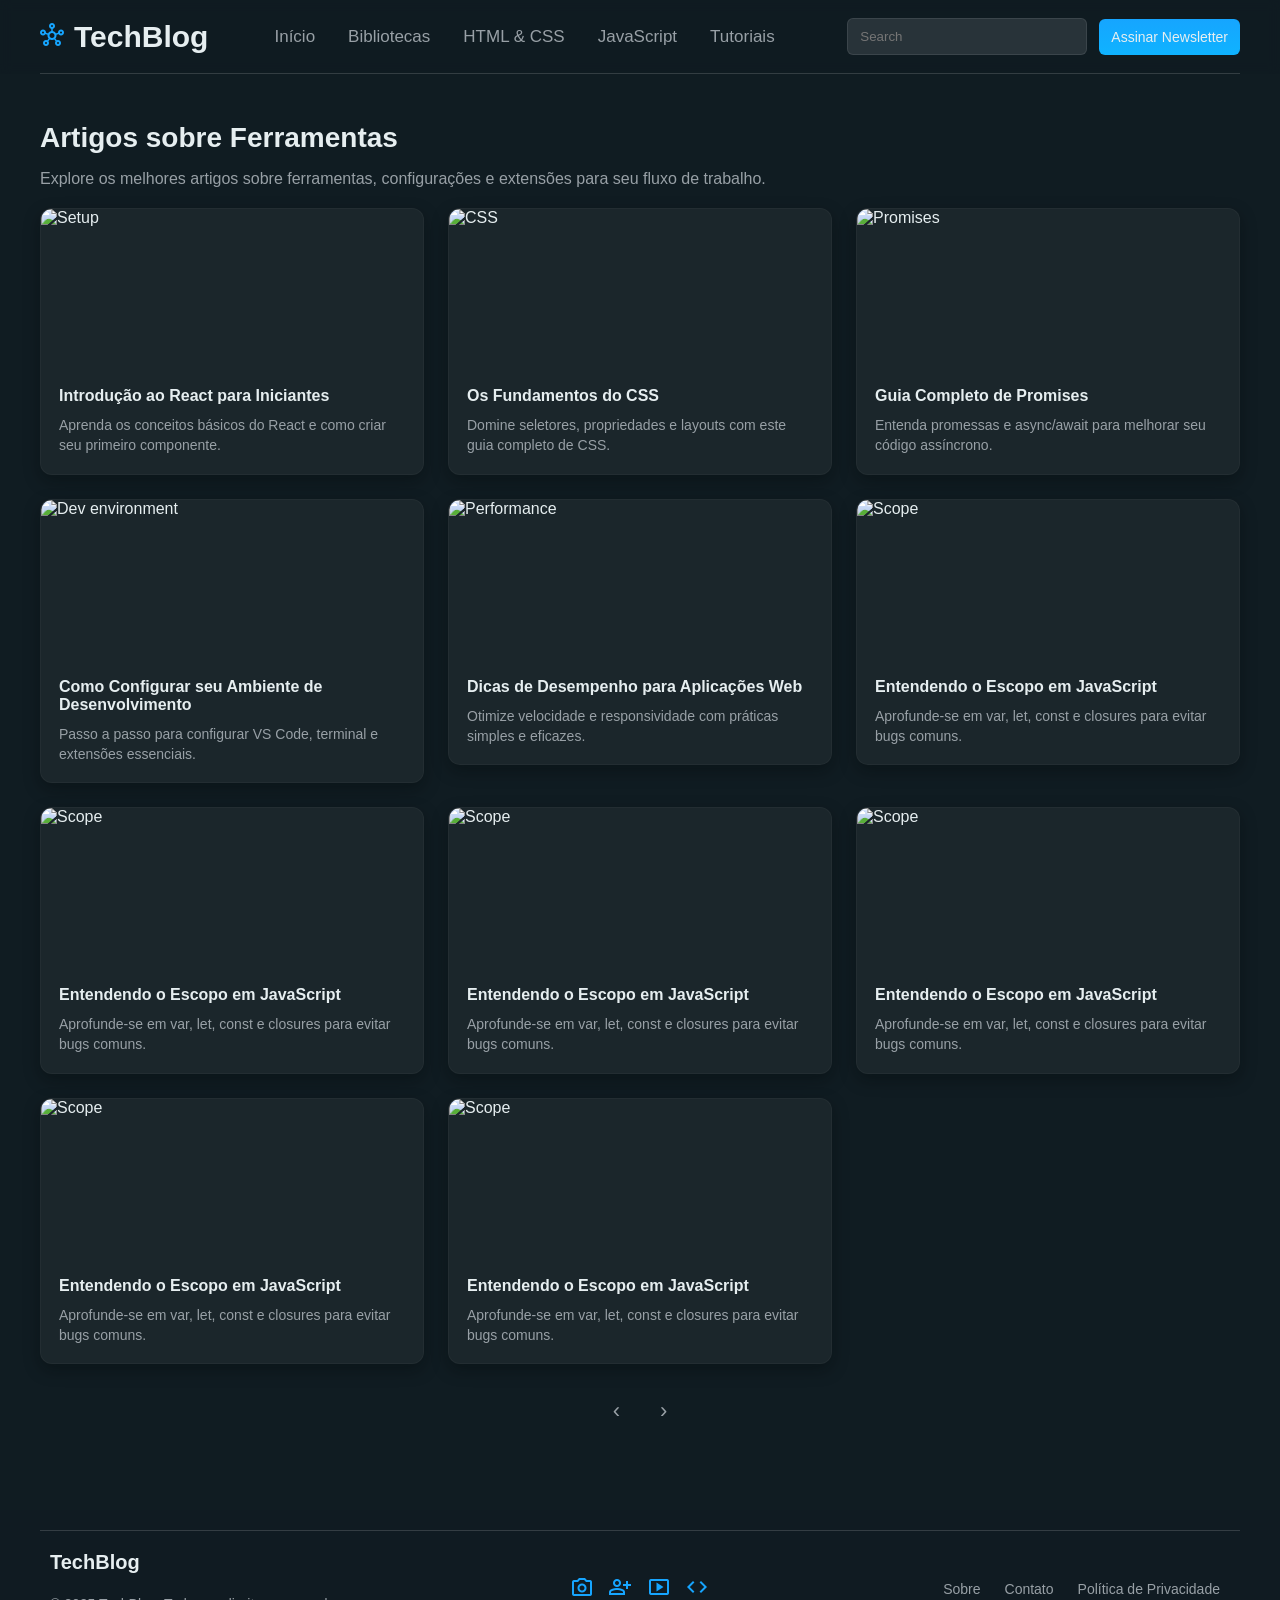
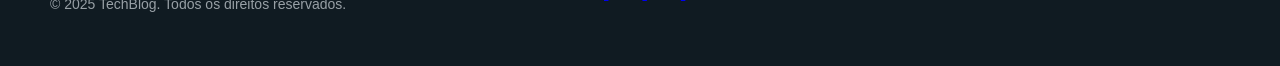
==== ferramentas.html @ 172ea24e "Update" ====
<!DOCTYPE html>
<html lang="en">
<head>
    <meta charset="UTF-8">
    <meta name="viewport" content="width=device-width, initial-scale=1.0">
    <meta name="description" content="TechBlog - artigos sobre ferramentas bibliotecas e tutoriais para desenvolvedores." >
    <title>Ferramentas - TechBlog</title>
    <link rel="stylesheet" href="css/style.css">
        <link href="https://fonts.googleapis.com/css2?family=Material+Symbols+Outlined" rel="stylesheet" />
 
</head>
<body>
    <header class="site-header">
        <div class="container header-inner">
            <div class="brand">
                <div class="logo"><span class="material-symbols-outlined !text-4x1">hub</span>TechBlog</div>
            </div>
            <nav class="main-nav">
                <a href="index.html">Início</a>
                <a href="bibliotecas.html">Bibliotecas</a>
                <a href="html&css.html">HTML & CSS</a>
                <a href="javascript.html">JavaScript</a>
                <a href="tutoriais.html">Tutoriais</a>
            </nav>
            <div class="header-actions">
                <div class="search">
                    <input id="searchInput" type="search" placeholder="Search" aria-label="Pesquisar"/>
                </div>
                <button class="btn primary">Assinar Newsletter</button>
            </div>
        </div>
    </header>

    <main class="container">
<section class="tools-section">
        <h1 class="section-title">Artigos sobre Ferramentas</h1>
        <p class="section-subtitle">Explore os melhores artigos sobre ferramentas, configurações e extensões para seu fluxo de trabalho.</p>

        <div id="tools-grid" class="tools-grid">
            <article class="tool-card">
                <img class="tool-image" src="https://images.unsplash.com/photo-1515879218367-8466d910aaa4?w=1200&q=60&auto=format&fit=crop" alt="Setup">
                <div class="tool-body">
                    <h3 class="tool-title">Introdução ao React para Iniciantes</h3>
                    <p class="tool-excerpt">Aprenda os conceitos básicos do React e como criar seu primeiro componente.</p>
                </div>
            </article>

            <article class="tool-card">
                <img class="tool-image" src="https://images.unsplash.com/photo-1526379095098-89b2a15f1f6b?w=1200&q=60&auto=format&fit=crop" alt="CSS">
                <div class="tool-body">
                    <h3 class="tool-title">Os Fundamentos do CSS</h3>
                    <p class="tool-excerpt">Domine seletores, propriedades e layouts com este guia completo de CSS.</p>
                </div>
            </article>

            <article class="tool-card">
                <img class="tool-image" src="https://images.unsplash.com/photo-1537498425277-c283d32ef9db?w=1200&q=60&auto=format&fit=crop" alt="Promises">
                <div class="tool-body">
                    <h3 class="tool-title">Guia Completo de Promises</h3>
                    <p class="tool-excerpt">Entenda promessas e async/await para melhorar seu código assíncrono.</p>
                </div>
            </article>

            <article class="tool-card">
                <img class="tool-image" src="https://images.unsplash.com/photo-1498050108023-c5249f4df085?w=1200&q=60&auto=format&fit=crop" alt="Dev environment">
                <div class="tool-body">
                    <h3 class="tool-title">Como Configurar seu Ambiente de Desenvolvimento</h3>
                    <p class="tool-excerpt">Passo a passo para configurar VS Code, terminal e extensões essenciais.</p>
                </div>
            </article>

            <article class="tool-card">
                <img class="tool-image" src="https://images.unsplash.com/photo-1508921912186-1d1a45ebb3c1?w=1200&q=60&auto=format&fit=crop" alt="Performance">
                <div class="tool-body">
                    <h3 class="tool-title">Dicas de Desempenho para Aplicações Web</h3>
                    <p class="tool-excerpt">Otimize velocidade e responsividade com práticas simples e eficazes.</p>
                </div>
            </article>

            <article class="tool-card">
                <img class="tool-image" src="https://images.unsplash.com/photo-1498050108023-c5249f4df085?w=1200&q=60&auto=format&fit=crop" alt="Scope">
                <div class="tool-body">
                    <h3 class="tool-title">Entendendo o Escopo em JavaScript</h3>
                    <p class="tool-excerpt">Aprofunde-se em var, let, const e closures para evitar bugs comuns.</p>
                </div>
            </article>
            <article class="tool-card">
                <img class="tool-image" src="https://images.unsplash.com/photo-1498050108023-c5249f4df085?w=1200&q=60&auto=format&fit=crop" alt="Scope">
                <div class="tool-body">
                    <h3 class="tool-title">Entendendo o Escopo em JavaScript</h3>
                    <p class="tool-excerpt">Aprofunde-se em var, let, const e closures para evitar bugs comuns.</p>
                </div>
            </article>
            <article class="tool-card">
                <img class="tool-image" src="https://images.unsplash.com/photo-1498050108023-c5249f4df085?w=1200&q=60&auto=format&fit=crop" alt="Scope">
                <div class="tool-body">
                    <h3 class="tool-title">Entendendo o Escopo em JavaScript</h3>
                    <p class="tool-excerpt">Aprofunde-se em var, let, const e closures para evitar bugs comuns.</p>
                </div>
            </article>
            <article class="tool-card">
                <img class="tool-image" src="https://images.unsplash.com/photo-1498050108023-c5249f4df085?w=1200&q=60&auto=format&fit=crop" alt="Scope">
                <div class="tool-body">
                    <h3 class="tool-title">Entendendo o Escopo em JavaScript</h3>
                    <p class="tool-excerpt">Aprofunde-se em var, let, const e closures para evitar bugs comuns.</p>
                </div>
            </article>
            <article class="tool-card">
                <img class="tool-image" src="https://images.unsplash.com/photo-1498050108023-c5249f4df085?w=1200&q=60&auto=format&fit=crop" alt="Scope">
                <div class="tool-body">
                    <h3 class="tool-title">Entendendo o Escopo em JavaScript</h3>
                    <p class="tool-excerpt">Aprofunde-se em var, let, const e closures para evitar bugs comuns.</p>
                </div>
            </article>
            <article class="tool-card">
                <img class="tool-image" src="https://images.unsplash.com/photo-1498050108023-c5249f4df085?w=1200&q=60&auto=format&fit=crop" alt="Scope">
                <div class="tool-body">
                    <h3 class="tool-title">Entendendo o Escopo em JavaScript</h3>
                    <p class="tool-excerpt">Aprofunde-se em var, let, const e closures para evitar bugs comuns.</p>
                </div>
            </article>
            
            <!-- adicione mais cards conforme necessário -->
        </div>

        <div class="pagination-wrap">
            <button class="page-arrow" id="prevPage" aria-label="Anterior">‹</button>
            <nav id="tools-pagination" class="pagination"></nav>
            <button class="page-arrow" id="nextPage" aria-label="Próximo">›</button>
        </div>
    </section>
    </main>
    <!-- Footer -->
    <footer class="site-footer">
        <div class="fcontainer">
            <div class="footer-content">
                <div class="footer-brand">
                    <div class="logo">TechBlog</div>
                    <p>© 2025 TechBlog. Todos os direitos reservados.</p>
                </div>
                       <div class="footer-social">
                <a href="#" class="social-link" aria-label="Instagram">
                    <span class="material-symbols-outlined">photo_camera</span>
                </a>
                <a href="#" class="social-link" aria-label="LinkedIn">
                    <span class="material-symbols-outlined">person_add</span>
                </a>
                <a href="#" class="social-link" aria-label="YouTube">
                    <span class="material-symbols-outlined">smart_display</span>
                </a>
                <a href="#" class="social-link" aria-label="GitHub">
                    <span class="material-symbols-outlined">code</span>
                </a>
            </div>
                <nav class="footer-links">
                    <a href="#">Sobre</a>
                    <a href="#">Contato</a>
                    <a href="#">Política de Privacidade</a>
                </nav>
            </div>
        </div>
    </footer>
    </main>
    
</body>
</html>
---- css/style.css ----
/*------------------------------------------------------------------
    style.css - TechBlog
    Versão: 1.0
    Data: 24/10/2025
    Autor: Robson Luis David Ferreira
------------------------------------------------------------------*/

/*=================VARIÁVEIS CSS=================*/

:root{
    --bg:rgba(16,28,34,0.45);
    --panel:#122023;
    --muted:#98a0a6;
    --accent:#16a5ff;
    --accent-2: #4bd1b6;
    --card:rgba(78,80,80,0.2);/*(#0f1a1b;*/
    --radius:10px;
    --gap:20px;
    --text:#e6eef0;
    --card-border: rgba(255,255,255,0.09);
    --transition: 0.18s ease-in-out;
}

*{box-sizing:border-box}
/* substituído: smooth-scroll inválido -> scroll-behavior */

html,body{
    height:100%;
    margin:0;
    font-family:Inter,Segoe UI,Helvetica,Arial;
    scroll-behavior:smooth;
    background:linear-gradient(180deg, rgb(16,28,34)0%, #101c22 60%);
    color:var(--text);
}

.container{
    max-width:1200px;
    margin:0 auto;
    padding:14px;
    padding:0px;
    
}

/* Header */
.site-header{
    background:rgba(16,28,34,0.45);
    backdrop-filter:blur(6px);
}

.header-inner{
    display:flex;
    align-items:center;
    gap:16px;
    justify-content:space-between;
    padding:18px 0;
    border-bottom:1px solid rgba(255,255,255,0.15);
}

.material-symbols-outlined{
    font-variation-settings: 
        'FILL' 0,
        'wght' 400,
        'GRAD' 0,
        'opsz' 24;
    color: var(--accent);
    padding-right: 10px;
}

.brand .logo{
    color:var(--text);
    font-weight:600;
    font-size:30px;
}

.main-nav{
    display:flex;
    gap:18px;
    padding-left: 35px;
}

.main-nav a{
    color:var(--muted);
    text-decoration:none;
    font-size:17px;
    padding-left: 15px;
}

.header-actions{
    margin-left: auto;
    display:flex;
    gap:12px;
    align-items:center;
}

.header-actions input[type="search"]{
    background:#283339;
    border:1px solid var(--card-border);
    color:var(--text);
    padding:10px 12px;
    border-radius:6px;
    width:240px;
    outline: none;
    transition: box-shadow var(--transition);
}

.header-actions input[type="search"]:focus{
    box-shadow: 0 6px 20px rgba(23,162,255,0.08);
    border-color: var(--accent);
}

.btn{
    padding:10px 12px;
    border-radius:6px;
    border:1px solid transparent;
    cursor:pointer;
    font-weight: 500;
    font-size: 14px;
    color: var(--text);
}

.btn.primary{
    background:linear-gradient(180deg,var(--accent) 0%, #0fb3ff 100%);
    color:var(--text);
    border: none;
    font-weight:500;
}

/* Carousel */
.carousel-section h2{color:var(--text);
    margin:14px 0;
    
}
.carousel{
    position:relative;
    display:flex;
    align-items:center;
    
} /* espaço para botões */
.carousel-track-wrap{
    overflow:hidden;
    width:100%;
    margin-left: 10px;
    margin-right: 10px;
    
}
.carousel-track{
    display:grid;
    grid-auto-flow: column;
    grid-auto-columns: 1fr;
    gap:var(--gap);
    overflow: hidden;
    scroll-behavior: smooth;
    width: 100%;
    padding:35px 0px 0px 0px;
    margin:0;
    list-style:none;
    transition:transform .35s ease;
    
}

.card{
    display: flex;
    flex-direction: column;
    min-width: 100%;
    background:var(--card);
    border-radius:10px;
    height: 370px;
}

.card-media{
    height:150px;
    border-radius:8px;
    margin-bottom:0px;
    background-size:cover;
    background-position:center;
}
.grad1{background:linear-gradient(135deg,#5a5bd9,#e357d9)}
.grad2{background:linear-gradient(135deg,#70c57d,#2bd3e6)}
.grad3{background:linear-gradient(135deg,#6dd3ff,#7b9cff)}
.grad4{background:linear-gradient(135deg,#ff8c3b,#ffc36b)}
.grad5{background:linear-gradient(135deg,#ff5e7e,#ff9a8a)}

.card h3{
    font-size:16px;
    margin:10px 10px 10px 10px;
}
.card-desc{
    color:var(--muted);
    font-size:13px;
    line-height:1.3;
    height:70px;
    overflow:hidden;
    margin:10px 10px 10px 10px;
}

.card-cta{
    display: inline-block;
    width: 80%;
    margin-top: auto;
    margin-bottom: 25px;
    background: rgba(78,80,80,0.3);
    color: var(--text);
    border: none;
    border-radius: 6px;
    font-weight: 400;
    font-size: 16px;
    padding: 14px 18px;
    /*box-shadow: 0 2px 8px rgba(23,162,255,0.08);*/
    transition: filter 0.18s;
    cursor: pointer;
    text-decoration: none;
    text-align: center;
    align-self: center;
}

.card-cta:hover, .card-cta:focus{
    filter:brightness(1.7);
    outline: none;
}

/* Seção Categorias */
.categories-section {
    margin: 60px 0;
    padding: 0 px;
}

.section-title {
    color: var(--text);
    font-size: 28px;
    font-weight: 600;
    margin-bottom: 32px;
}

.categories-grid {
    display: grid;
    grid-template-columns: repeat(auto-fit, minmax(200px, 1fr));
    gap: 24px;
    margin: 0 auto;
}

.category-card {
    background: var(--card);
    border: 1px solid rgba(255, 255, 255, 0.04);
    border-radius: var(--radius);
    padding: 24px;
    text-decoration: none;
    color: var(--text);
    transition: all 0.3s ease;
    display: flex;
    flex-direction: column;
    align-items: flex-start;
}

.category-card:hover {
    transform: translateY(-4px);
    border-color: rgba(255, 255, 255, 0.08);
    background: rgba(255, 255, 255, 0.02);
    box-shadow: 0 4px 20px rgba(0, 0, 0, 0.2);
}

.category-card .material-symbols-outlined {
    font-size: 32px;
    color: var(--accent);
    margin-bottom: 16px;
    font-variation-settings:
        'FILL' 0,
        'wght' 400,
        'GRAD' 0,
        'opsz' 32;
}

.category-card h3 {
    font-size: 18px;
    font-weight: 600;
    margin: 0 0 8px 0;
    color: var(--text);
}

.article-count {
    font-size: 14px;
    color: var(--muted);
}

/* Responsivo */
@media (max-width: 768px) {
    .categories-grid {
        grid-template-columns: repeat(auto-fit, minmax(160px, 1fr));
        gap: 16px;
    }
    
    .category-card {
        padding: 20px;
    }
    
    .category-card h3 {
        font-size: 16px;
    }

    .category-card .material-symbols-outlined {
        font-size: 28px;
    }
}

/* Posts Recentes */
.recent-posts {
    margin: 60px 0;
    padding:0px;
}

.posts-grid {
    display: grid;
    grid-template-columns: repeat(auto-fit, minmax(300px, 1fr));
    gap: 24px;
}

.post-card {
    background: var(--card);
    border: 1px solid rgba(255, 255, 255, 0.04);
    border-radius: var(--radius);
    overflow: hidden;
    transition: transform 0.3s ease, border-color 0.3s ease;
}

.post-card:hover {
    transform: translateY(-4px);
    border-color: rgba(255, 255, 255, 0.08);
}

.post-image {
    width: 100%;
    height: 200px;
    object-fit: cover;
}

.post-content {
    padding: 20px;
}

.post-content h3 {
    font-size: 18px;
    margin: 0 0 12px 0;
    color: var(--text);
}

.post-meta {
    display: flex;
    gap: 16px;
    font-size: 14px;
    color: var(--muted);
    margin-bottom: 12px;
}

.post-content p {
    color: var(--muted);
    font-size: 14px;
    line-height: 1.5;
    margin: 0;
}
.fcontainer{
    max-width:1200px;
    margin:0 auto;
    padding:14px;
    padding:0px;
    
}
/* Footer */
.site-footer {
    background: var(--bg);
    
    padding: 20px 0;
    margin-top: 30px;
    
}

.footer-content {
    display: flex;
    justify-content: space-between;
    align-items: center;
    padding: 20px 20px 20px 10px;
    border-top: 1px solid rgba(255,255,255,0.15);

}

.footer-brand {
    display: flex;
    flex-direction: column;
    gap: 8px;
}

.footer-brand .logo {
    color: var(--text);
    font-size: 20px;
    font-weight: 600;
}

.footer-brand p {
    color: var(--muted);
    font-size: 14px;
}

.footer-links {
    display: flex;
    gap: 24px;
}

.footer-links a {
    color: var(--muted);
    text-decoration: none;
    font-size: 14px;
    transition: color 0.2s ease;
}

.footer-links a:hover {
    color: var(--text);
}

/* Responsivo */
@media (max-width: 768px) {
    .posts-grid {
        grid-template-columns: 1fr;
    }

    .footer-content {
        flex-direction: column;
        gap: 24px;
        text-align: center;
    }

    .footer-links {
        flex-direction: column;
        gap: 16px;
    }
}


/* Responsive */
@media (max-width:900px){
    .main-nav{display:none}
    .search input{width:140px}
    .card{flex:0 0 220px}
}
@media (max-width:600px){
    .header-inner{flex-wrap:wrap;gap:10px}
    .card{flex:0 0 72%}
    .carousel-btn{display:none}
}

/***************************************************************************************************/
/*CSS para pagina de ferramentas, bibliotecas html e java*/
.tools-section{ margin:48px 0 80px; }
.section-title{ font-size:28px; color:var(--text); margin:6px 0 6px; font-weight:700; }
.section-subtitle{ color:var(--muted); margin-bottom:20px; }

.tools-grid{
    display:grid;
    grid-template-columns: repeat(auto-fit, minmax(280px, 1fr));
    gap:24px;
    align-items:start;
}

/* card */
.tool-card{
    background: var(--card);
    border: 1px solid rgba(255,255,255,0.03);
    border-radius:12px;
    overflow:hidden;
    display:flex;
    flex-direction:column;
    transition: transform .22s cubic-bezier(.2,.9,.2,1), box-shadow .22s;
    box-shadow: 0 6px 16px rgba(2,8,10,0.35);
}
.tool-card:hover{ transform: translateY(-6px); box-shadow:0 14px 34px rgba(2,8,10,0.45); border-color: rgba(255,255,255,0.06); }

.tool-image{ width:100%; height:160px; object-fit:cover; display:block; }

.tool-body{ padding:18px; display:flex; flex-direction:column; gap:10px; flex:1; }
.tool-title{ font-size:16px; margin:0; color:var(--text); font-weight:700; }
.tool-excerpt{ margin:0; color:var(--muted); font-size:14px; line-height:1.45; }

/* pagination */
.pagination-wrap{ display:flex; align-items:center; gap:12px; justify-content:center; margin-top:28px; }
.pagination{ display:flex; gap:8px; align-items:center; flex-wrap:wrap; }
.page-btn{
    min-width:34px; height:34px; padding:0 10px;
    display:inline-flex; align-items:center; justify-content:center;
    border-radius:999px; background:transparent; border:1px solid rgba(255,255,255,0.04);
    color:var(--muted); cursor:pointer;
    transition: all .14s ease;
}
.page-btn:hover{ background:rgba(255,255,255,0.03); color:var(--text); transform:translateY(-2px); }
.page-btn.active{ background:var(--accent); color: #021a22; border-color:var(--accent); box-shadow:0 6px 18px rgba(2,8,10,0.25); }

.page-arrow{
    background:transparent; border:0; color:var(--muted); font-size:22px; cursor:pointer;
    padding:6px 8px;
}
.page-arrow:disabled{ opacity:0.25; cursor:default; }
.tools-grid{
    display: grid;
    grid-template-columns: repeat(3, 1fr); /* sempre até 3 colunas em desktop */
    gap: 24px;
    align-items: start;
}

/* responsivo: reduz para 2 e 1 colunas em telas menores */
@media (max-width: 900px) {
    .tools-grid {
        grid-template-columns: repeat(2, 1fr);
    }
}
@media (max-width: 600px) {
    .tools-grid {
        grid-template-columns: 1fr;
    }
}
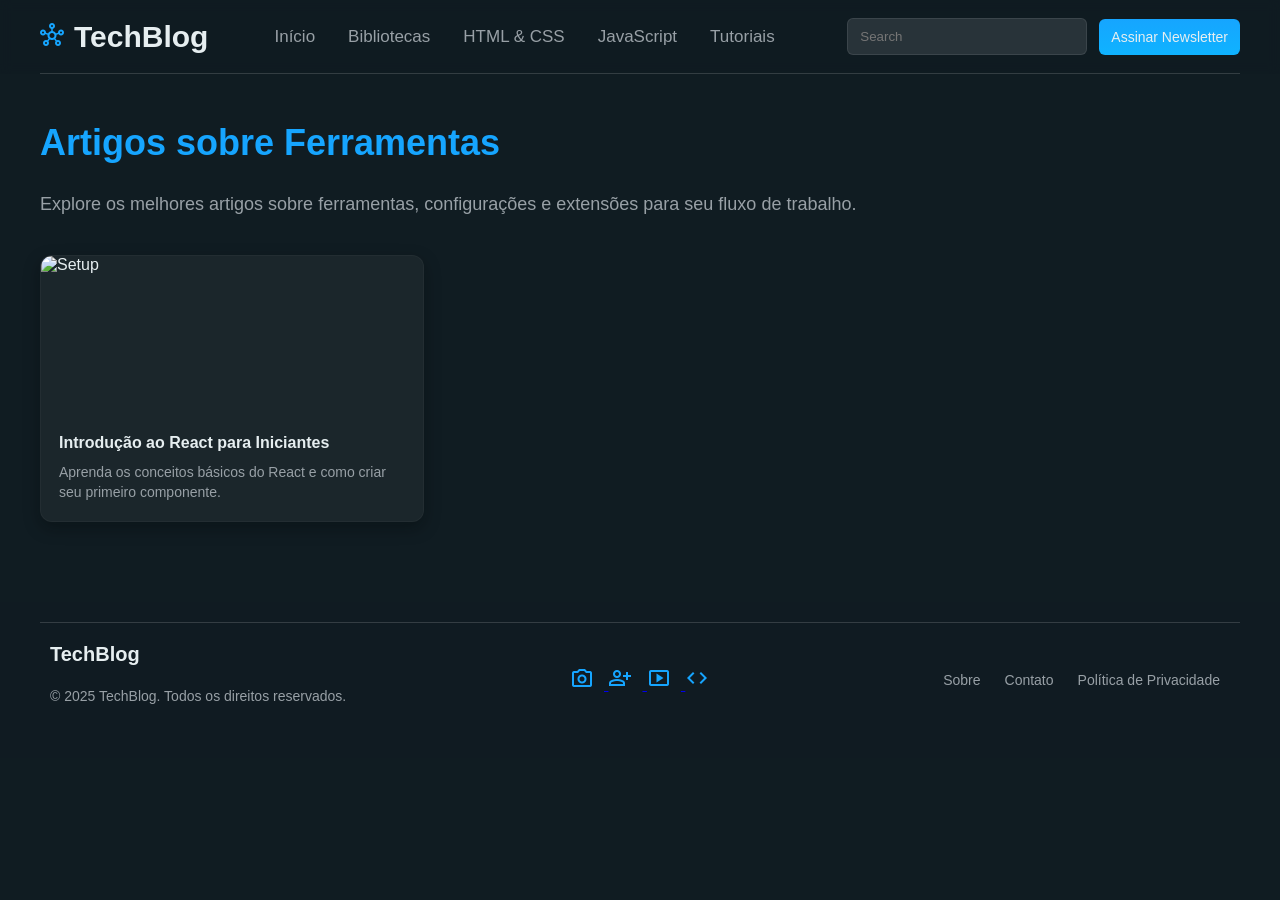
==== commit 45815d5c: "update ferramentas" ====
--- a/ferramentas.html
+++ b/ferramentas.html
@@ -33,7 +33,7 @@
 
     <main class="container">
 <section class="tools-section">
-        <h1 class="section-title">Artigos sobre Ferramentas</h1>
+        <h1 class="section-title-tool">Artigos sobre Ferramentas</h1>
         <p class="section-subtitle">Explore os melhores artigos sobre ferramentas, configurações e extensões para seu fluxo de trabalho.</p>
 
         <div id="tools-grid" class="tools-grid">
@@ -44,89 +44,8 @@
                     <p class="tool-excerpt">Aprenda os conceitos básicos do React e como criar seu primeiro componente.</p>
                 </div>
             </article>
-
-            <article class="tool-card">
-                <img class="tool-image" src="https://images.unsplash.com/photo-1526379095098-89b2a15f1f6b?w=1200&q=60&auto=format&fit=crop" alt="CSS">
-                <div class="tool-body">
-                    <h3 class="tool-title">Os Fundamentos do CSS</h3>
-                    <p class="tool-excerpt">Domine seletores, propriedades e layouts com este guia completo de CSS.</p>
-                </div>
-            </article>
-
-            <article class="tool-card">
-                <img class="tool-image" src="https://images.unsplash.com/photo-1537498425277-c283d32ef9db?w=1200&q=60&auto=format&fit=crop" alt="Promises">
-                <div class="tool-body">
-                    <h3 class="tool-title">Guia Completo de Promises</h3>
-                    <p class="tool-excerpt">Entenda promessas e async/await para melhorar seu código assíncrono.</p>
-                </div>
-            </article>
-
-            <article class="tool-card">
-                <img class="tool-image" src="https://images.unsplash.com/photo-1498050108023-c5249f4df085?w=1200&q=60&auto=format&fit=crop" alt="Dev environment">
-                <div class="tool-body">
-                    <h3 class="tool-title">Como Configurar seu Ambiente de Desenvolvimento</h3>
-                    <p class="tool-excerpt">Passo a passo para configurar VS Code, terminal e extensões essenciais.</p>
-                </div>
-            </article>
-
-            <article class="tool-card">
-                <img class="tool-image" src="https://images.unsplash.com/photo-1508921912186-1d1a45ebb3c1?w=1200&q=60&auto=format&fit=crop" alt="Performance">
-                <div class="tool-body">
-                    <h3 class="tool-title">Dicas de Desempenho para Aplicações Web</h3>
-                    <p class="tool-excerpt">Otimize velocidade e responsividade com práticas simples e eficazes.</p>
-                </div>
-            </article>
-
-            <article class="tool-card">
-                <img class="tool-image" src="https://images.unsplash.com/photo-1498050108023-c5249f4df085?w=1200&q=60&auto=format&fit=crop" alt="Scope">
-                <div class="tool-body">
-                    <h3 class="tool-title">Entendendo o Escopo em JavaScript</h3>
-                    <p class="tool-excerpt">Aprofunde-se em var, let, const e closures para evitar bugs comuns.</p>
-                </div>
-            </article>
-            <article class="tool-card">
-                <img class="tool-image" src="https://images.unsplash.com/photo-1498050108023-c5249f4df085?w=1200&q=60&auto=format&fit=crop" alt="Scope">
-                <div class="tool-body">
-                    <h3 class="tool-title">Entendendo o Escopo em JavaScript</h3>
-                    <p class="tool-excerpt">Aprofunde-se em var, let, const e closures para evitar bugs comuns.</p>
-                </div>
-            </article>
-            <article class="tool-card">
-                <img class="tool-image" src="https://images.unsplash.com/photo-1498050108023-c5249f4df085?w=1200&q=60&auto=format&fit=crop" alt="Scope">
-                <div class="tool-body">
-                    <h3 class="tool-title">Entendendo o Escopo em JavaScript</h3>
-                    <p class="tool-excerpt">Aprofunde-se em var, let, const e closures para evitar bugs comuns.</p>
-                </div>
-            </article>
-            <article class="tool-card">
-                <img class="tool-image" src="https://images.unsplash.com/photo-1498050108023-c5249f4df085?w=1200&q=60&auto=format&fit=crop" alt="Scope">
-                <div class="tool-body">
-                    <h3 class="tool-title">Entendendo o Escopo em JavaScript</h3>
-                    <p class="tool-excerpt">Aprofunde-se em var, let, const e closures para evitar bugs comuns.</p>
-                </div>
-            </article>
-            <article class="tool-card">
-                <img class="tool-image" src="https://images.unsplash.com/photo-1498050108023-c5249f4df085?w=1200&q=60&auto=format&fit=crop" alt="Scope">
-                <div class="tool-body">
-                    <h3 class="tool-title">Entendendo o Escopo em JavaScript</h3>
-                    <p class="tool-excerpt">Aprofunde-se em var, let, const e closures para evitar bugs comuns.</p>
-                </div>
-            </article>
-            <article class="tool-card">
-                <img class="tool-image" src="https://images.unsplash.com/photo-1498050108023-c5249f4df085?w=1200&q=60&auto=format&fit=crop" alt="Scope">
-                <div class="tool-body">
-                    <h3 class="tool-title">Entendendo o Escopo em JavaScript</h3>
-                    <p class="tool-excerpt">Aprofunde-se em var, let, const e closures para evitar bugs comuns.</p>
-                </div>
-            </article>
             
             <!-- adicione mais cards conforme necessário -->
-        </div>
-
-        <div class="pagination-wrap">
-            <button class="page-arrow" id="prevPage" aria-label="Anterior">‹</button>
-            <nav id="tools-pagination" class="pagination"></nav>
-            <button class="page-arrow" id="nextPage" aria-label="Próximo">›</button>
         </div>
     </section>
     </main>
--- a/css/style.css
+++ b/css/style.css
@@ -448,8 +448,8 @@
 /***************************************************************************************************/
 /*CSS para pagina de ferramentas, bibliotecas html e java*/
 .tools-section{ margin:48px 0 80px; }
-.section-title{ font-size:28px; color:var(--text); margin:6px 0 6px; font-weight:700; }
-.section-subtitle{ color:var(--muted); margin-bottom:20px; }
+.section-title-tool{ font-size:36px; color:var(--accent); margin:6px 0 30px; font-weight:700; }
+.section-subtitle{ color:var(--muted); margin-bottom:40px;font-size: 18px; }
 
 .tools-grid{
     display:grid;
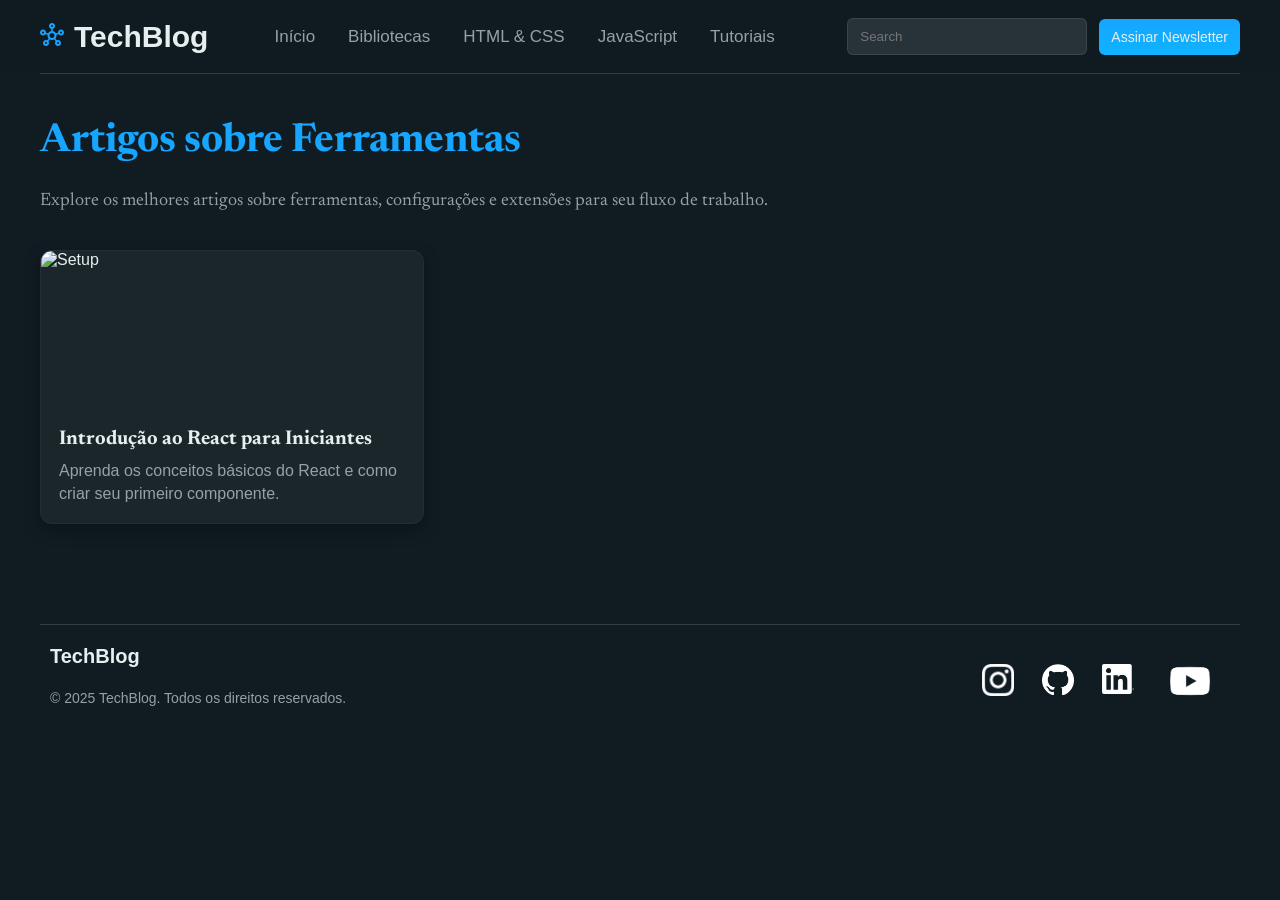
==== commit f9382a3e: "Update style.css" ====
--- a/ferramentas.html
+++ b/ferramentas.html
@@ -57,25 +57,21 @@
                     <div class="logo">TechBlog</div>
                     <p>© 2025 TechBlog. Todos os direitos reservados.</p>
                 </div>
-                       <div class="footer-social">
-                <a href="#" class="social-link" aria-label="Instagram">
-                    <span class="material-symbols-outlined">photo_camera</span>
-                </a>
-                <a href="#" class="social-link" aria-label="LinkedIn">
-                    <span class="material-symbols-outlined">person_add</span>
-                </a>
-                <a href="#" class="social-link" aria-label="YouTube">
-                    <span class="material-symbols-outlined">smart_display</span>
-                </a>
-                <a href="#" class="social-link" aria-label="GitHub">
-                    <span class="material-symbols-outlined">code</span>
-                </a>
-            </div>
-                <nav class="footer-links">
-                    <a href="#">Sobre</a>
-                    <a href="#">Contato</a>
-                    <a href="#">Política de Privacidade</a>
-                </nav>
+                <div class="social-icons">
+                    <a href="https://www.instagram.com/robson_ldf/" target="_blank" aria-label="Instagram">
+                        <img class="ajusting" src="images/Instagram-white.png" alt="Instagram" width="35px">
+                    </a>
+                    <a href="https://github.com/RobsonLF" target="_blank" aria-label="GitHub">
+                        <img class="ajusting" src="images/github-white.png" alt="GitHub" width="35px">
+                    </a>
+                    <a href="www.linkedin.com/in/robson-luis-ferreira" target="_blank" aria-label="LinkedIn">
+                        <img class="ajusting" src="images/In-white.png" alt="Linkedin" width="35px">
+                    </a>
+                    <a href="https://www.youtube.com/@robsonferreira6474" target="_blank" aria-label="Youtube">
+                        <img class="ajustingyoutube" src="images/youtube-white.png" alt="Youtube" width="60px">
+                    </a>
+                </div>
+
             </div>
         </div>
     </footer>
--- a/css/style.css
+++ b/css/style.css
@@ -6,6 +6,8 @@
 ------------------------------------------------------------------*/
 
 /*=================VARIÁVEIS CSS=================*/
+
+@import url('https://fonts.googleapis.com/css2?family=Newsreader:ital,opsz,wght@0,6..72,200..800;1,6..72,200..800&display=swap');
 
 :root{
     --bg:rgba(16,28,34,0.45);
@@ -19,6 +21,7 @@
     --text:#e6eef0;
     --card-border: rgba(255,255,255,0.09);
     --transition: 0.18s ease-in-out;
+    --font-artigos: "Newsreader"
 }
 
 *{box-sizing:border-box}
@@ -414,6 +417,65 @@
     color: var(--text);
 }
 
+.social-icons{
+  display: flex;
+  gap: 25px;
+  margin: 0;
+  padding: 0;
+}
+.ajusting{
+  padding: 9px 1px 9px 2px;
+}
+
+
+/*
+}
+.social{
+  display: flex;
+  flex-direction: column;
+  align-items: flex-start;
+}
+.social-icons{
+  display: flex;
+  gap: 16px;
+}
+.social img{
+  filter: brightness(0) invert(1);
+  transition: filter 0,2s;
+}
+.social img:hover{
+  filter: brightness(0.8) invert(0.7);
+}
+.ajustimg{
+  padding: 9px 2px 9px 2px;
+}
+*/
+
+
+
+
+
+
+
+
+
+
+
+
+
+
+
+
+
+
+
+
+
+
+
+
+
+
 /* Responsivo */
 @media (max-width: 768px) {
     .posts-grid {
@@ -431,7 +493,6 @@
         gap: 16px;
     }
 }
-
 
 /* Responsive */
 @media (max-width:900px){
@@ -448,8 +509,8 @@
 /***************************************************************************************************/
 /*CSS para pagina de ferramentas, bibliotecas html e java*/
 .tools-section{ margin:48px 0 80px; }
-.section-title-tool{ font-size:36px; color:var(--accent); margin:6px 0 30px; font-weight:700; }
-.section-subtitle{ color:var(--muted); margin-bottom:40px;font-size: 18px; }
+.section-title-tool{ font-size:40px; color:var(--accent); margin:6px 0 30px; font-weight:700;font-family: var(--font-artigos); }
+.section-subtitle{ color:var(--muted); margin-bottom:40px;font-size: 18px;font-family: var(--font-artigos); }
 
 .tools-grid{
     display:grid;
@@ -474,8 +535,8 @@
 .tool-image{ width:100%; height:160px; object-fit:cover; display:block; }
 
 .tool-body{ padding:18px; display:flex; flex-direction:column; gap:10px; flex:1; }
-.tool-title{ font-size:16px; margin:0; color:var(--text); font-weight:700; }
-.tool-excerpt{ margin:0; color:var(--muted); font-size:14px; line-height:1.45; }
+.tool-title{ font-size:20px; margin:0; color:var(--text); font-weight:700; font-family: var(--font-artigos);}
+.tool-excerpt{ margin:0; color:var(--muted); font-size:16px; line-height:1.45; }
 
 /* pagination */
 .pagination-wrap{ display:flex; align-items:center; gap:12px; justify-content:center; margin-top:28px; }
@@ -502,6 +563,9 @@
     align-items: start;
 }
 
+
+
+
 /* responsivo: reduz para 2 e 1 colunas em telas menores */
 @media (max-width: 900px) {
     .tools-grid {
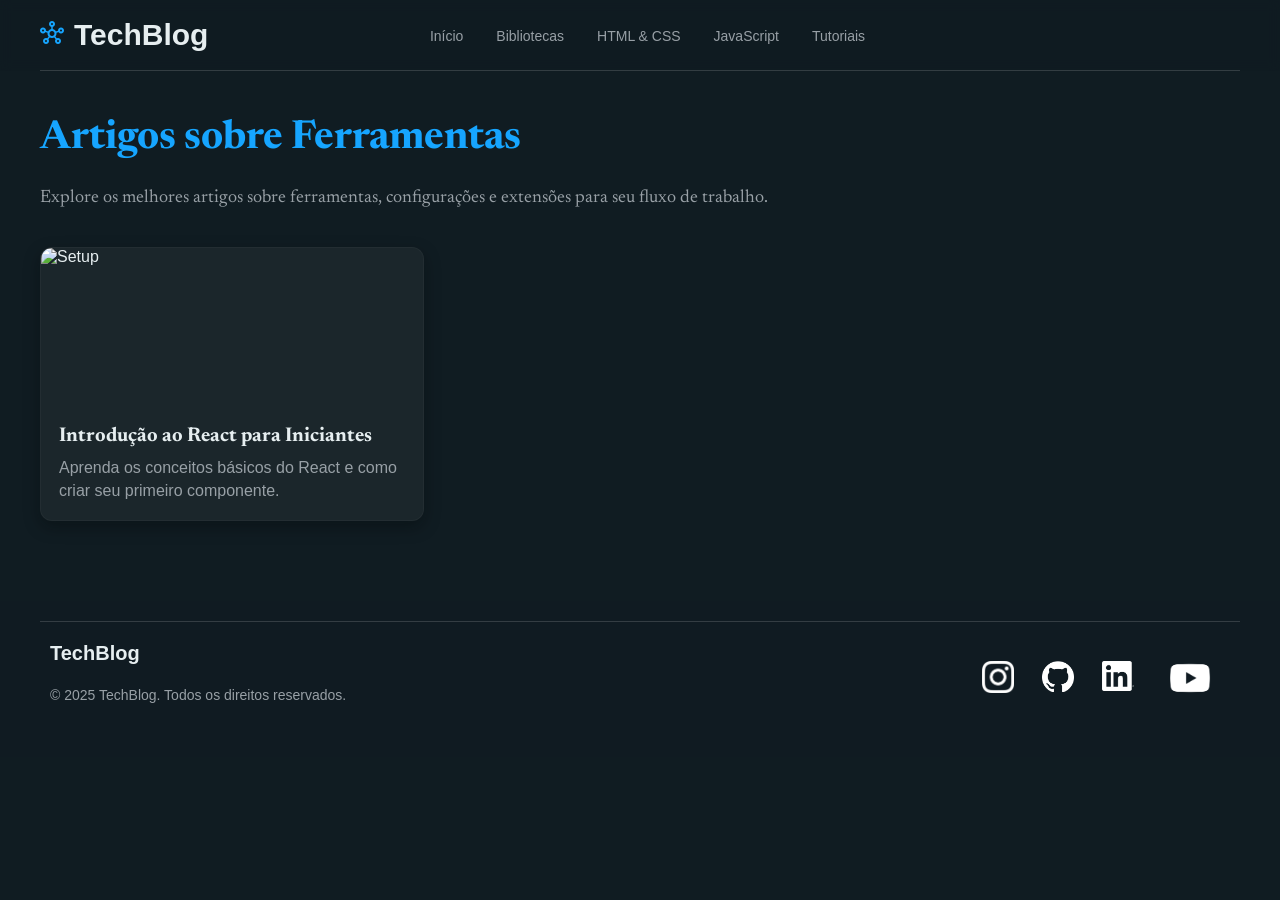
==== commit 75a15f77: "finalização do template ferramentas.html" ====
--- a/ferramentas.html
+++ b/ferramentas.html
@@ -22,12 +22,14 @@
                 <a href="javascript.html">JavaScript</a>
                 <a href="tutoriais.html">Tutoriais</a>
             </nav>
+            <!--
             <div class="header-actions">
                 <div class="search">
                     <input id="searchInput" type="search" placeholder="Search" aria-label="Pesquisar"/>
                 </div>
                 <button class="btn primary">Assinar Newsletter</button>
             </div>
+            -->
         </div>
     </header>
 
--- a/css/style.css
+++ b/css/style.css
@@ -78,13 +78,17 @@
 .main-nav{
     display:flex;
     gap:18px;
-    padding-left: 35px;
+    position: absolute;
+    left: 50%;
+    top: 50%;
+    transform: translate(-50%, -50%);
+    z-index: 5;
 }
 
 .main-nav a{
     color:var(--muted);
     text-decoration:none;
-    font-size:17px;
+    font-size:14px;
     padding-left: 15px;
 }
 
@@ -282,6 +286,8 @@
 .article-count {
     font-size: 14px;
     color: var(--muted);
+    display: inline-block;
+    margin-top: auto;
 }
 
 /* Responsivo */
